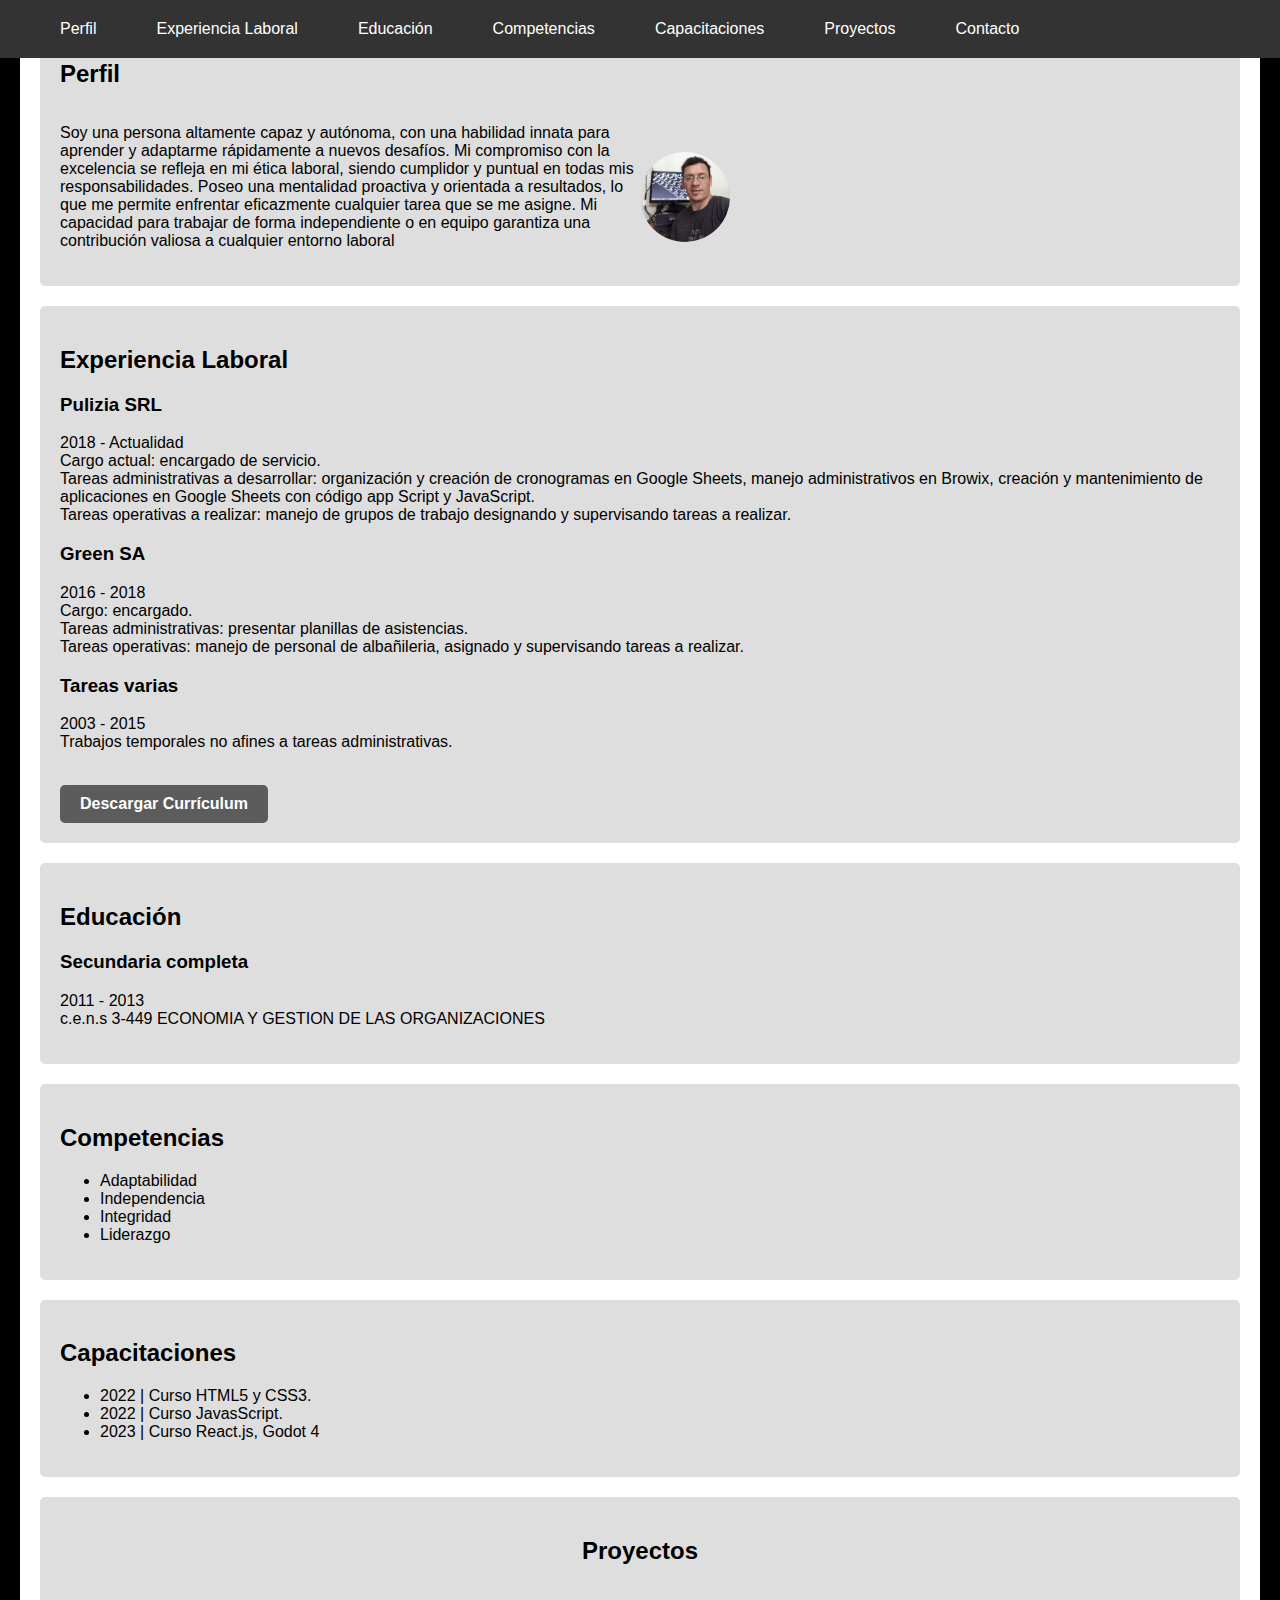
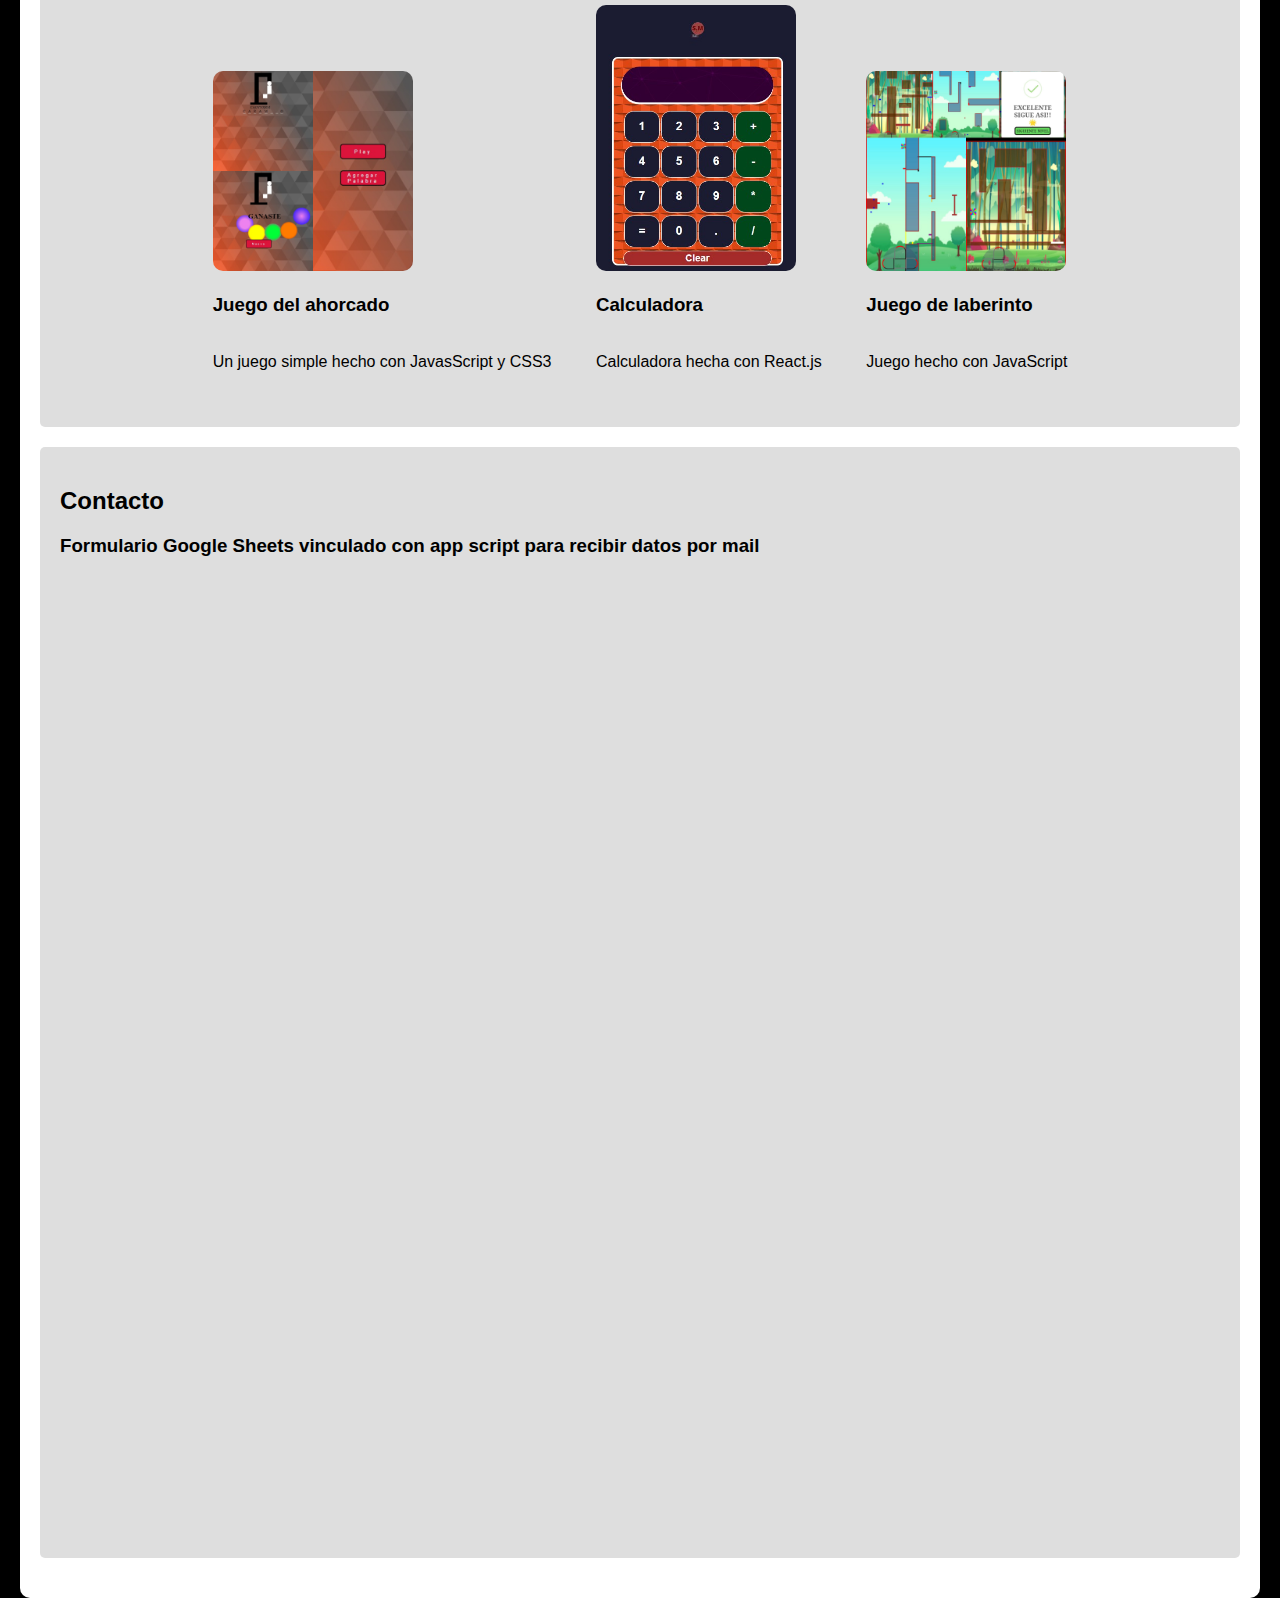
==== index.html @ 9e17a28c "nuevo comit" ====
<!DOCTYPE html>
<html lang="en">
<head>
    <meta charset="UTF-8">
    <meta name="viewport" content="width=device-width, initial-scale=1.0">
    <link rel="stylesheet" href="style.css">
    <title>Document</title>
</head>
<body>
    <div id="loader">
        <div class="spinner"></div>
      </div>
      
    <div class="navbar">
        <ul class="navbar-menu" id="navbarMenu">
            <li><a href="#perfil">Perfil</a></li>
            <li><a href="#experiencia">Experiencia Laboral</a></li>
            <li><a href="#educacion">Educación</a></li>
            <li><a href="#competencias">Competencias</a></li>
            <li><a href="#capacitaciones">Capacitaciones</a></li>
            <li><a href="#proyectos">Proyectos</a></li>
            <li><a href="#contacto">Contacto</a></li>
        </ul>
        <div class="navbar-toggle" id="navbarToggle">
            <div class="bar"></div>
            <div class="bar"></div>
            <div class="bar"></div>
        </div>
    </div>
   
    
      
    <div class="container">
   

    <section id="perfil">
        <h2>Perfil</h2>
        <div class="perfil-container">
            <div class="texto">
                <p>Soy una persona altamente capaz y autónoma,
            con una habilidad innata para aprender y adaptarme rápidamente a nuevos desafíos.
            Mi compromiso con la excelencia se refleja en mi ética laboral,
             siendo cumplidor y puntual en todas mis responsabilidades.
            Poseo una mentalidad proactiva y orientada a resultados,
             lo que me permite enfrentar eficazmente cualquier tarea que se me asigne.
             Mi capacidad para trabajar de forma independiente o en equipo garantiza una contribución valiosa a cualquier entorno laboral</p>
            </div>
            <div class="imagen">
                <img src="imagenes/sebaRecort.jpg" alt="foto">
            </div>
        </div>
    </section>
    

    <section id="experiencia">
        <h2>Experiencia Laboral</h2>
        <h3>Pulizia SRL</h3>
        <p>2018 - Actualidad <br>
            Cargo actual: encargado de servicio.<br>
Tareas administrativas a desarrollar: organización y creación de cronogramas en Google Sheets,
 manejo administrativos en Browix, creación y mantenimiento de aplicaciones en Google Sheets con código app Script y JavaScript. <br>
Tareas operativas a realizar: manejo de grupos de trabajo designando y supervisando tareas a realizar.
        </p>
        <h3>Green SA</h3>
        <p>2016 - 2018 <br>
            Cargo: encargado.<br>
            Tareas administrativas: presentar planillas de asistencias.<br>
            Tareas operativas: manejo de personal de albañileria, asignado y supervisando tareas a realizar.
        </p>
        <h3>Tareas varias</h3>
        <p>2003 - 2015<br>
            Trabajos temporales no afines a tareas administrativas.
        </p>
        <br>
        <a href="imagenes/curriculum.pdf" download="curriculum.pdf" class="btn-download">Descargar Currículum</a>

    </section>

    <section id="educacion">
        <h2>Educación</h2>
        <h3>Secundaria completa</h3>
        <p>2011 - 2013<br>
            c.e.n.s 3-449
            ECONOMIA Y GESTION DE LAS ORGANIZACIONES
        </p>
    </section>

    <section id="competencias">
        <h2>Competencias</h2>
        <ul>
            <li>Adaptabilidad</li>
            <li>Independencia</li>
            <li>Integridad</li>
            <li>Liderazgo</li>
        </ul>
        
        
    </section>

    <section id="capacitaciones">
        <h2>Capacitaciones</h2>
        <ul>
            <li>2022 | Curso HTML5 y CSS3.</li>
            <li>2022 | Curso JavasScript.</li>
            <li>2023 | Curso React.js, Godot 4</li>  
        </ul>
       
    </section>
    <section id="proyectos">
        <h2>Proyectos</h2>
        <div class="proyecto">
            <a href="https://sebastian-moyano.github.io/ahorcado/"> <img src="imagenes/ahorcado.jpg" alt="Proyecto 1"></a>
            <p><h3>Juego del ahorcado</h3><br> Un juego simple hecho con JavasScript y CSS3</p>
        </div>
        <div class="proyecto">
           <a href="https://sebastian-moyano.github.io/calculadora/"> <img src="imagenes/Calculadora.png" alt="Proyecto 2"></a>
            <p><h3>Calculadora</h3><br> Calculadora hecha con React.js</p>
        </div>
        <div class="proyecto">
           <a href="https://sebastian-moyano.github.io/laberinto/"> <img src="imagenes/laberinto.jpg" alt="Proyecto 3"></a>
            <p><h3>Juego de laberinto</h3><br> Juego hecho con JavaScript</p>
        </div>
        
    </section>

    <section id="contacto">
        <h2>Contacto</h2>
    <h3>Formulario Google Sheets vinculado con app script para recibir datos por mail</h3>  
    <iframe src="https://docs.google.com/forms/d/e/1FAIpQLSd4cS-uvhlQSQFuCVwE4QamH-ivWkdGRmqQAWrk4TCvpGLjkA/viewform?embedded=true" width="640" height="959" frameborder="0" marginheight="0" marginwidth="0">Cargando…</iframe>
    
    </section>
</div>

    <script src="main.js"></script>
</body>
</html>
---- style.css ----
body {
    font-family: Arial, sans-serif;
    margin: 0;
    padding: 0;
    background-color: #000;
    color: #fff; 
}

.navbar {
    background-color: color-mix(in srgb, #000 85%, #fff 35%);
    z-index: 99999;
    color: #fff;
    display: flex;
    position: fixed;
    justify-content: space-between;
    align-items: center;
    padding: 0;
    width: 100%;
  }
  
  .navbar-menu {
    display: flex;
    list-style-type: none;
    margin: 20px;
    padding: 0;
  }
  
  .navbar-menu li {
    margin-left: 40px;
  }
  
  .navbar-menu li a {
    color: #fff;
    text-decoration: none;
  }
  .navbar-menu li a:hover {
    text-transform: uppercase;
  }
  
  .navbar-toggle {
    display: none;
    flex-direction: column;
    cursor: pointer;
  }
  
  
  
  .container {
    max-width: 1200px;
    margin: 0 auto;
    padding: 20px;
    background-color: #fff;
    border-radius: 10px;
}
  
 

@media screen and (max-width: 1000px) {
    .navbar-menu {
        display: none;
        flex-direction: column;
        background-color: #333333a4;
        position: fixed;
        top: 10px;
        left: 20px;
        width: 200px; 
        padding: 10px;
        z-index: 1000; 
    }

    .navbar-menu.active {
        display: flex;
    }

    .navbar-menu li {
        margin: 20px 0;
    }

    .navbar-toggle {
        display: flex;
        align-items: center;
        position: fixed;
        top: 10px;
        left: 10px;
        z-index: 1001; 
    }

    .bar {
        
        width: 25px;
        height: 3px;
        background-color: color-mix(in hsl shorter hue, black 50%, grey 20%);
        margin: 3px 0;
        left: 10px;
    }
}


@media screen and (min-width: 1001px) {
    .navbar {
        background-color: #333; 
    }

    .navbar-menu {
        display: flex !important; 
        position: static; 
        width: auto; 
    }

    .navbar-menu li {
        margin-right: 20px;
    }

    .navbar-toggle {
        display: none; 
    }
}


  

nav {
    position: fixed;
    top: 0;
    width: calc(100% - 40px); 
    max-width: 1200px; 
    left: 50%;
    transform: translateX(-50%); 
    background-color: #333;
    color: #fff;
    text-align: center;
    padding: 10px 20px; 
    z-index: 1000;
}


nav a {
    display: inline-block;
    padding: 10px 20px;
    color: #fff;
    text-decoration: none;
}

section {
    padding: 20px;
    margin-bottom: 20px; 
    background-color: #dedede; 
    border-radius: 5px; 
    color: #000; 
}
.perfil-container {
    display: flex;
    justify-content: left;
    align-items: center;
}

.texto {
    width: 50%; 
}

.imagen {
    width: 90px; 
    height: 90px; 
    border-radius: 50%; 
    overflow: hidden; 
    position: relative;
    display: flex;
    top: 10px;
}
.imagen img {
    width: 100%; 
    height: auto;
    display: block;
    object-fit: cover;  
}
#proyectos {
    text-align: center;
}

.proyecto {
    display: inline-block;
    margin: 20px;
    text-align: left;
}

.proyecto img {
    width: 200px;
    height: auto;
    border-radius: 10px;
}

.proyecto p {
    margin-top: 10px;
}
.btn-download {
    display: inline-block;
    background-color:color-mix(in hsl shorter hue, black 50%, grey 20%);
    color: #fff;
    text-decoration: none;
    padding: 10px 20px;
    border-radius: 5px;
    font-weight: bold;
}

.btn-download:hover {
    background-color: #fff;
    color: color-mix(in hsl shorter hue, black 50%, grey 20%) ;
}
/* Estilos para el contenedor de la pantalla de carga */
#loader {
    position: fixed;
    top: 0;
    left: 0;
    width: 100%;
    height: 100%;
    background-color: rgba(0, 0, 0, 0.8); /* Fondo negro semitransparente */
    display: flex;
    justify-content: center;
    align-items: center;
    z-index: 9999; /* Asegura que esté por encima de otros elementos */
  }
  
  /* Estilos para el péndulo */
  .spinner {
    width: 50px;
    height: 50px;
    border-radius: 50%;
    border: 5px solid white;
    border-top-color: transparent; /* Oculta parte superior */
    animation: spin 1s linear infinite; /* Animación de giro */
  }
  
  /* Animación de giro */
  @keyframes spin {
    0% {
      transform: rotate(0deg);
    }
    100% {
      transform: rotate(360deg);
    }
  }
  
  /* Estilos para los círculos blancos */
  .spinner::before {
    content: '';
    display: block;
    width: 15px;
    height: 15px;
    border-radius: 50%;
    background-color: white;
    position: absolute;
    top: -20px;
    left: calc(50% - 7.5px); /* Centra horizontalmente */
    animation: scale 1s infinite alternate; /* Animación de escala */
  }
  
  /* Animación de escala */
  @keyframes scale {
    0% {
      transform: scale(0);
    }
    100% {
      transform: scale(1);
    }
  }
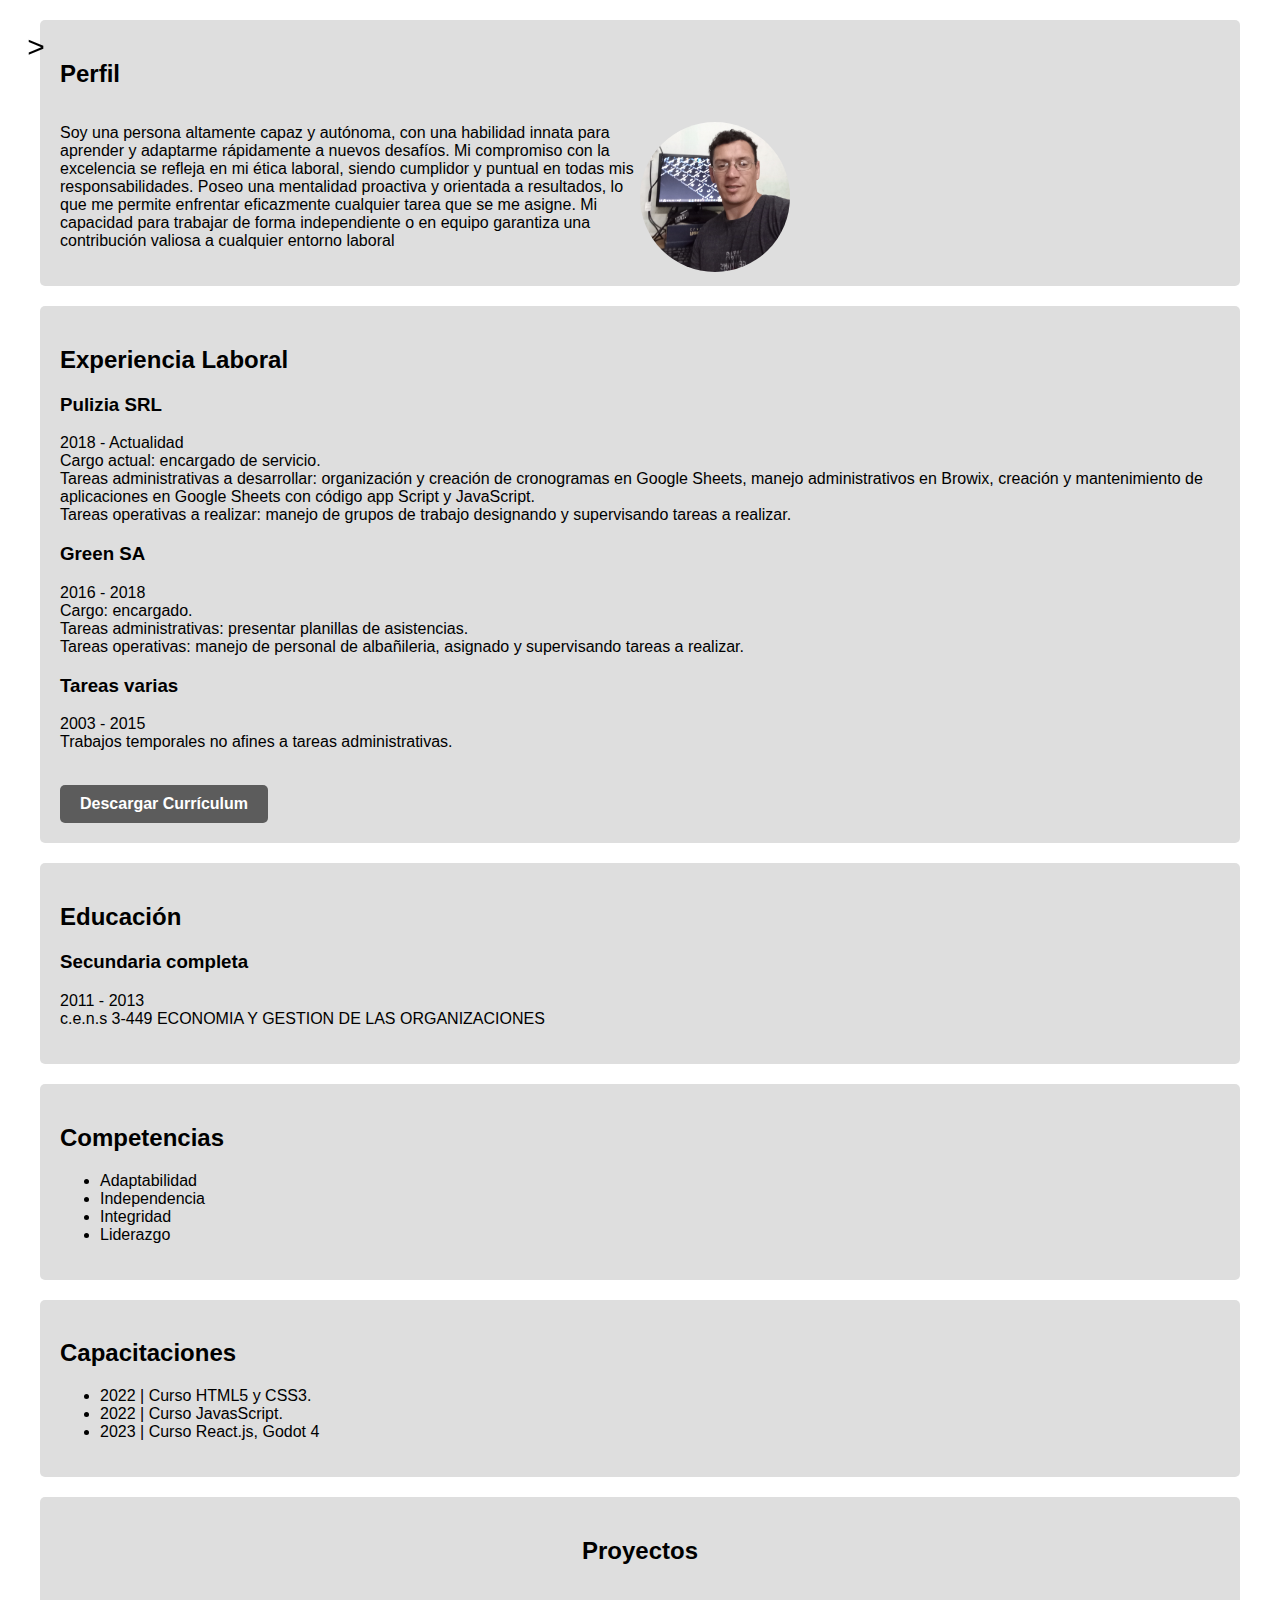
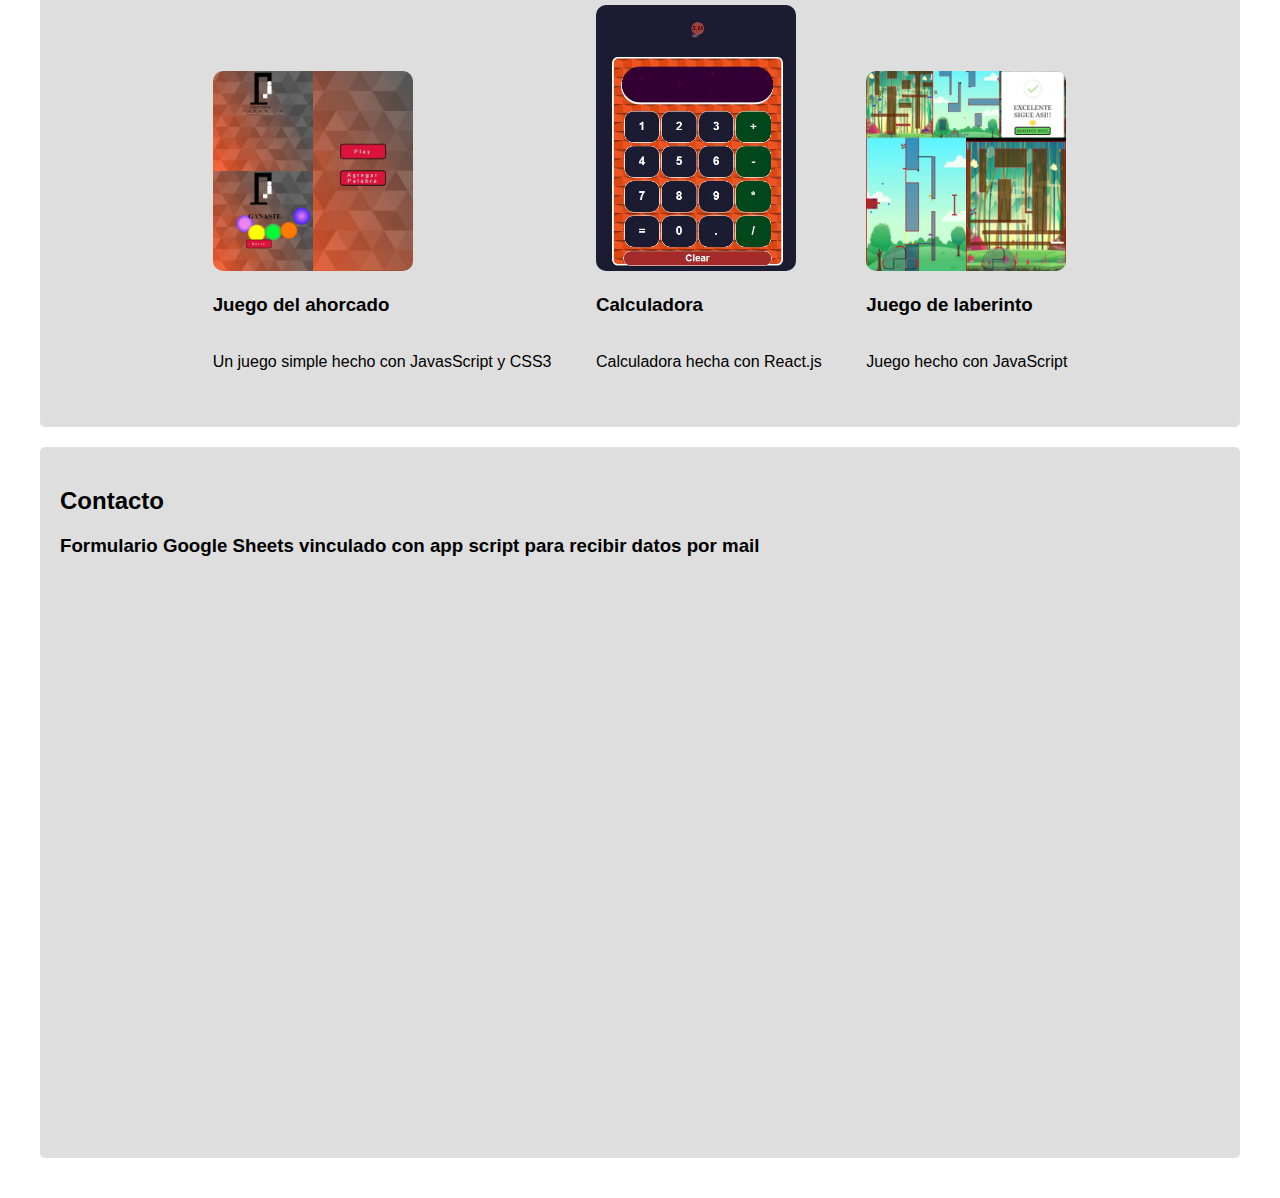
==== commit 07b39c54: "nuevo menu" ====
--- a/index.html
+++ b/index.html
@@ -11,25 +11,24 @@
         <div class="spinner"></div>
       </div>
       
-    <div class="navbar">
-        <ul class="navbar-menu" id="navbarMenu">
-            <li><a href="#perfil">Perfil</a></li>
-            <li><a href="#experiencia">Experiencia Laboral</a></li>
-            <li><a href="#educacion">Educación</a></li>
-            <li><a href="#competencias">Competencias</a></li>
-            <li><a href="#capacitaciones">Capacitaciones</a></li>
-            <li><a href="#proyectos">Proyectos</a></li>
-            <li><a href="#contacto">Contacto</a></li>
-        </ul>
-        <div class="navbar-toggle" id="navbarToggle">
-            <div class="bar"></div>
-            <div class="bar"></div>
-            <div class="bar"></div>
+      <div class="navbar">
+        <button class="menu-toggle" id="menu-toggle">
+            <span id="icon" class="icon"></span>
+        </button>
+        <div class="menu" id="menu">
+            <ul class="navbar-menu">
+                <li><a href="#perfil">Perfil</a></li>
+                <li><a href="#experiencia">Experiencia Laboral</a></li>
+                <li><a href="#educacion">Educación</a></li>
+                <li><a href="#competencias">Competencias</a></li>
+                <li><a href="#capacitaciones">Capacitaciones</a></li>
+                <li><a href="#proyectos">Proyectos</a></li>
+                <li><a href="#contacto">Contacto</a></li>
+            </ul>
         </div>
     </div>
    
     
-      
     <div class="container">
    
 
@@ -126,7 +125,7 @@
     <section id="contacto">
         <h2>Contacto</h2>
     <h3>Formulario Google Sheets vinculado con app script para recibir datos por mail</h3>  
-    <iframe src="https://docs.google.com/forms/d/e/1FAIpQLSd4cS-uvhlQSQFuCVwE4QamH-ivWkdGRmqQAWrk4TCvpGLjkA/viewform?embedded=true" width="640" height="959" frameborder="0" marginheight="0" marginwidth="0">Cargando…</iframe>
+    <iframe src="https://docs.google.com/forms/d/e/1FAIpQLSd4cS-uvhlQSQFuCVwE4QamH-ivWkdGRmqQAWrk4TCvpGLjkA/viewform?embedded=true" frameborder="0" marginheight="0" marginwidth="0">Cargando…</iframe>
     
     </section>
 </div>
--- a/style.css
+++ b/style.css
@@ -1,68 +1,122 @@
+:root{
+  --color-fondo:#fff;
+  --color-arribaDeFondo: #fff;
+  --color-bacgroundMenu: #333333a4;
+  --color-texto: #000;
+  --color-cajas: #dedede;
+  --color-fondoMenu: rgba(0, 0, 0, 0.1);
+  --color-itenMenu: #fff;
+  --color-hoverTexto: #000;
+  --color-icon: #000;
+}
+
+
 body {
     font-family: Arial, sans-serif;
     margin: 0;
     padding: 0;
-    background-color: #000;
-    color: #fff; 
-}
-
-.navbar {
-    background-color: color-mix(in srgb, #000 85%, #fff 35%);
-    z-index: 99999;
-    color: #fff;
-    display: flex;
-    position: fixed;
-    justify-content: space-between;
-    align-items: center;
-    padding: 0;
-    width: 100%;
-  }
-  
-  .navbar-menu {
-    display: flex;
-    list-style-type: none;
-    margin: 20px;
-    padding: 0;
-  }
-  
-  .navbar-menu li {
-    margin-left: 40px;
-  }
-  
-  .navbar-menu li a {
-    color: #fff;
-    text-decoration: none;
-  }
-  .navbar-menu li a:hover {
-    text-transform: uppercase;
-  }
-  
-  .navbar-toggle {
-    display: none;
-    flex-direction: column;
-    cursor: pointer;
-  }
-  
-  
-  
-  .container {
-    max-width: 1200px;
-    margin: 0 auto;
-    padding: 20px;
-    background-color: #fff;
-    border-radius: 10px;
-}
-  
+    background-color: var(--color-fondo);
+    color: var(--color-arribaDeFondo); 
+}
+.menu-toggle {
+  position: fixed;
+  height: 20px;
+  width: 20px;
+  top: 20px;
+  left: 20px;
+  background: none;
+  border: none;
+  cursor: pointer;
+  z-index: 1100;
+  display: block; 
+}
+.menu-toggle .icon::before {
+  content: '>';
+  display: block;
+  width: 100%;
+  height: 100%;
+  font-size: 30px; 
+  color: var(--color-icon); 
+  position: absolute;
+  transition: transform 0.3s ease;
+}
+
+.menu-toggle .icon.open::before {
+  transform: rotate(180deg); 
+
+}
+
+
+.menu {
+  position: fixed;
+  top: -30px;
+  left: -280px;
+  height: 100%;
+  box-shadow: 0 0 10px var(--color-fondoMenu);
+  padding-top: 60px;
+  transition: transform 0.3s ease;
+  z-index: 1050;
+}
+
+.menu-open {
+  transform: translateX(280px);
+}
+
+.menu-open .menu {
+  transform: translateX(0);
+}
+
+.menu ul {
+  list-style: none;
+  padding: 0;
+  margin: 0;
+}
+
+.menu li {
+  padding: 15px;
+  border-bottom: 1px solid var(--color-cajas);
+  transition: transform 0.3s ease; 
+}
+
+.menu li:hover {
+    transform: translateX(10px); 
+}
+
+
+.menu a {
+  text-decoration: none;
+  color: var(--color-itenMenu);
+}
+
+.menu a:hover {
+  color: var(--color-hoverTexto);
+}
+
+.menu li:last-child {
+  border-bottom: none;
+}
+
+
+
+.container {
+  max-width: 1200px;
+  margin: 0 auto;
+  padding: 20px;
+  background-color: var(--color-arribaDeFondo);
+  border-radius: 10px;
+}
  
 
-@media screen and (max-width: 1000px) {
+@media screen and (max-width: 900px) {
+  iframe{
+    width: 300px;
+    height: 559px;
+  }
     .navbar-menu {
-        display: none;
         flex-direction: column;
-        background-color: #333333a4;
-        position: fixed;
+        background-color: var(--color-bacgroundMenu);
         top: 10px;
-        left: 20px;
+        left: 0;
         width: 200px; 
         padding: 10px;
         z-index: 1000; 
@@ -85,68 +139,52 @@
         z-index: 1001; 
     }
 
-    .bar {
-        
-        width: 25px;
-        height: 3px;
-        background-color: color-mix(in hsl shorter hue, black 50%, grey 20%);
-        margin: 3px 0;
+   
+}
+
+
+@media screen and (min-width: 1001px) {
+    
+   iframe{
+    width: 300px;
+    height: 559px;
+  }
+    .navbar-menu {
+        flex-direction: column;
+        background-color: var(--color-bacgroundMenu);
+        top: 10px;
+        left: 0;
+        width: 200px; 
+        padding: 10px;
+        z-index: 1000; 
+    }
+
+    .navbar-menu.active {
+        display: flex;
+    }
+
+    .navbar-menu li {
+        margin: 20px 0;
+    }
+
+    .navbar-toggle {
+        display: flex;
+        align-items: center;
+        position: fixed;
+        top: 10px;
         left: 10px;
-    }
-}
-
-
-@media screen and (min-width: 1001px) {
-    .navbar {
-        background-color: #333; 
-    }
-
-    .navbar-menu {
-        display: flex !important; 
-        position: static; 
-        width: auto; 
-    }
-
-    .navbar-menu li {
-        margin-right: 20px;
-    }
-
-    .navbar-toggle {
-        display: none; 
-    }
-}
-
-
-  
-
-nav {
-    position: fixed;
-    top: 0;
-    width: calc(100% - 40px); 
-    max-width: 1200px; 
-    left: 50%;
-    transform: translateX(-50%); 
-    background-color: #333;
-    color: #fff;
-    text-align: center;
-    padding: 10px 20px; 
-    z-index: 1000;
-}
-
-
-nav a {
-    display: inline-block;
-    padding: 10px 20px;
-    color: #fff;
-    text-decoration: none;
-}
+        z-index: 1001; 
+    }
+
+  }
+  
 
 section {
     padding: 20px;
     margin-bottom: 20px; 
-    background-color: #dedede; 
+    background-color: var(--color-cajas); 
     border-radius: 5px; 
-    color: #000; 
+    color: var(--color-texto); 
 }
 .perfil-container {
     display: flex;
@@ -159,8 +197,8 @@
 }
 
 .imagen {
-    width: 90px; 
-    height: 90px; 
+    width: 150px; 
+    height: 150px; 
     border-radius: 50%; 
     overflow: hidden; 
     position: relative;
@@ -169,7 +207,7 @@
 }
 .imagen img {
     width: 100%; 
-    height: auto;
+    height: 100%;
     display: block;
     object-fit: cover;  
 }
@@ -206,6 +244,7 @@
     background-color: #fff;
     color: color-mix(in hsl shorter hue, black 50%, grey 20%) ;
 }
+
 /* Estilos para el contenedor de la pantalla de carga */
 #loader {
     position: fixed;
@@ -213,11 +252,11 @@
     left: 0;
     width: 100%;
     height: 100%;
-    background-color: rgba(0, 0, 0, 0.8); /* Fondo negro semitransparente */
+    background-color: rgba(0, 0, 0, 0.8); 
     display: flex;
     justify-content: center;
     align-items: center;
-    z-index: 9999; /* Asegura que esté por encima de otros elementos */
+    z-index: 9999;
   }
   
   /* Estilos para el péndulo */
@@ -226,8 +265,8 @@
     height: 50px;
     border-radius: 50%;
     border: 5px solid white;
-    border-top-color: transparent; /* Oculta parte superior */
-    animation: spin 1s linear infinite; /* Animación de giro */
+    border-top-color: transparent; 
+    animation: spin 1s linear infinite; 
   }
   
   /* Animación de giro */
@@ -250,8 +289,8 @@
     background-color: white;
     position: absolute;
     top: -20px;
-    left: calc(50% - 7.5px); /* Centra horizontalmente */
-    animation: scale 1s infinite alternate; /* Animación de escala */
+    left: calc(50% - 7.5px); 
+    animation: scale 1s infinite alternate; 
   }
   
   /* Animación de escala */
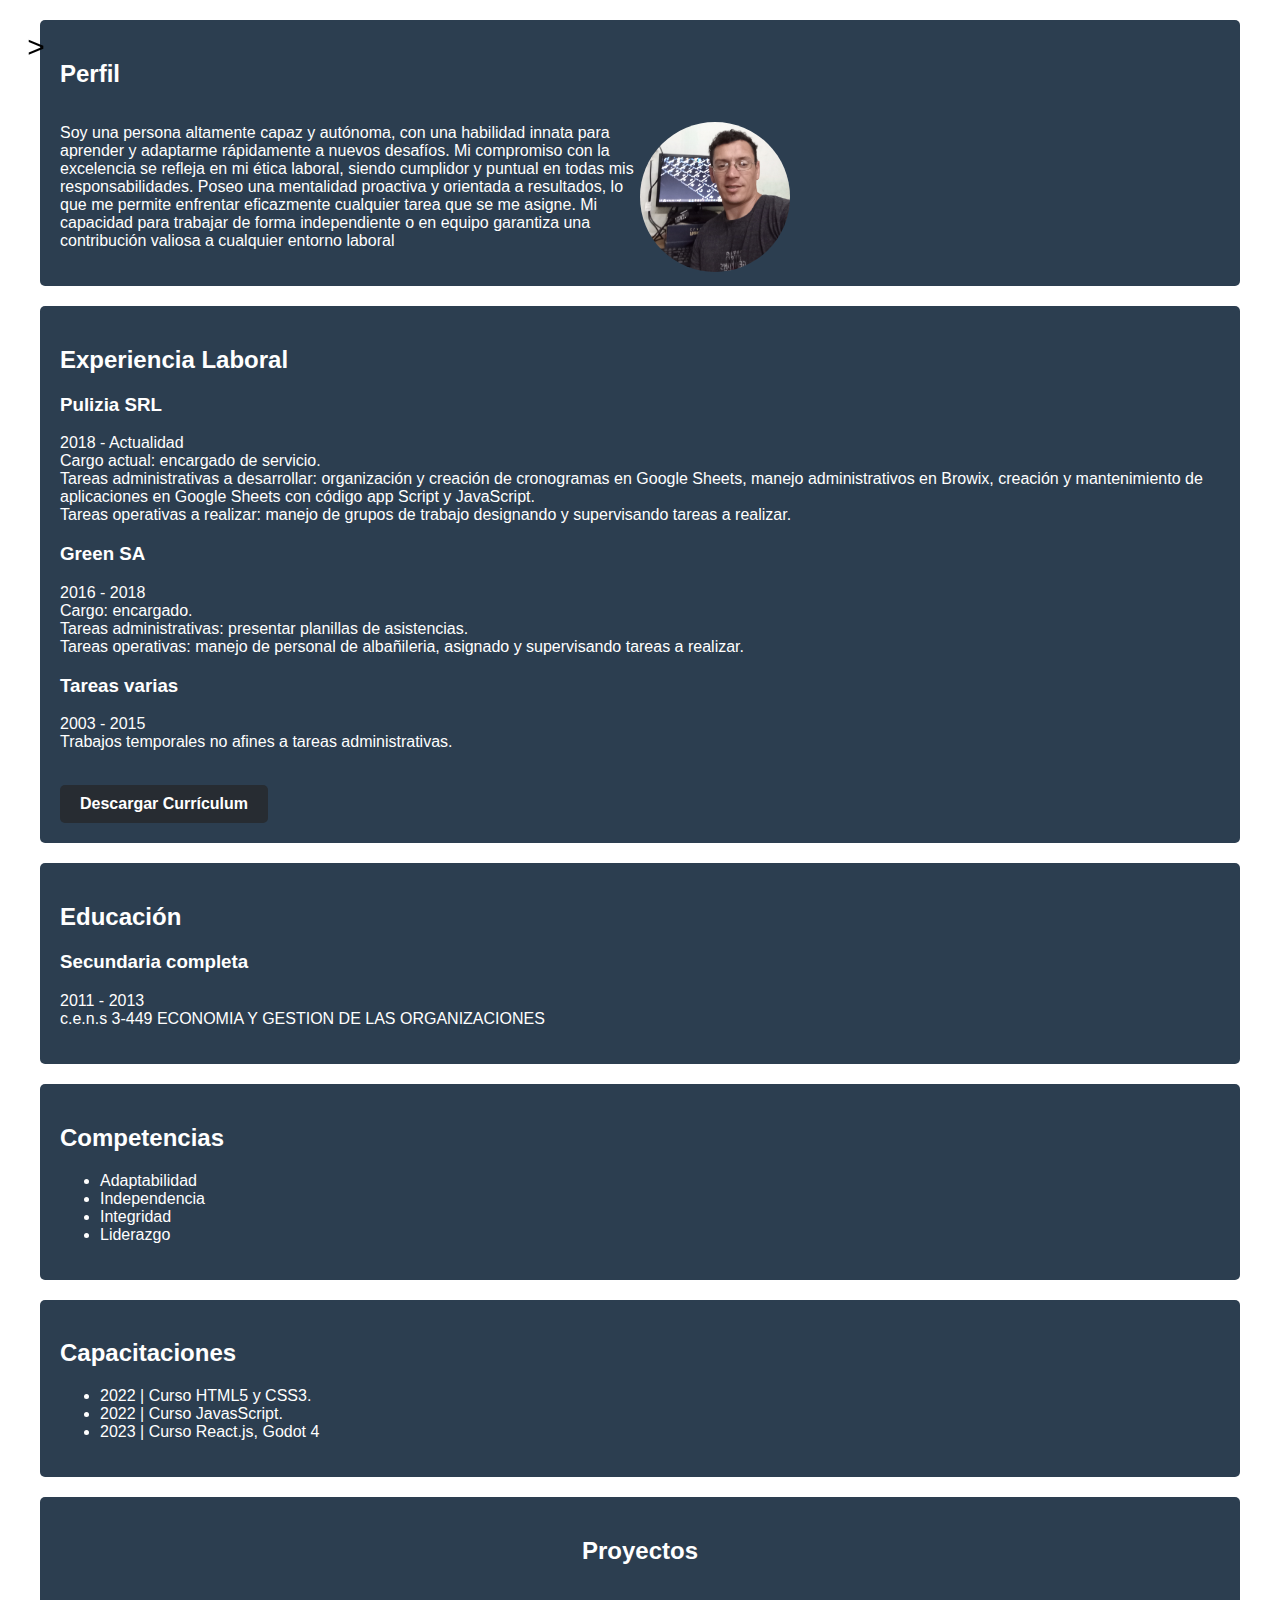
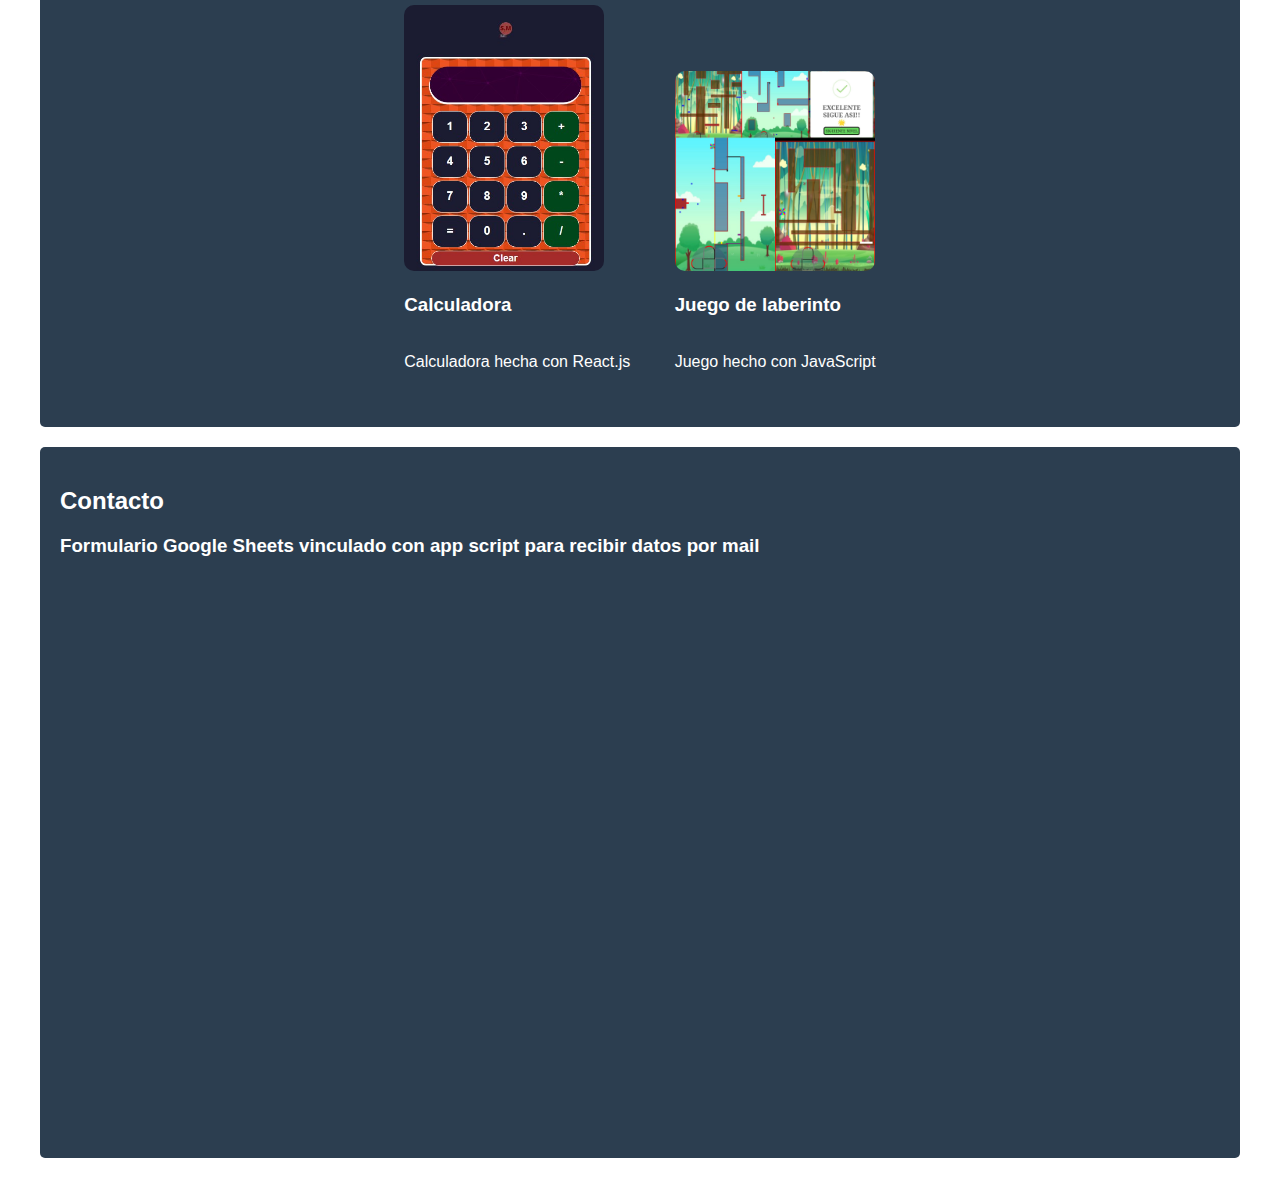
==== commit e13559dd: "paleta de colores" ====
--- a/index.html
+++ b/index.html
@@ -108,10 +108,6 @@
     <section id="proyectos">
         <h2>Proyectos</h2>
         <div class="proyecto">
-            <a href="https://sebastian-moyano.github.io/ahorcado/"> <img src="imagenes/ahorcado.jpg" alt="Proyecto 1"></a>
-            <p><h3>Juego del ahorcado</h3><br> Un juego simple hecho con JavasScript y CSS3</p>
-        </div>
-        <div class="proyecto">
            <a href="https://sebastian-moyano.github.io/calculadora/"> <img src="imagenes/Calculadora.png" alt="Proyecto 2"></a>
             <p><h3>Calculadora</h3><br> Calculadora hecha con React.js</p>
         </div>
--- a/style.css
+++ b/style.css
@@ -2,8 +2,8 @@
   --color-fondo:#fff;
   --color-arribaDeFondo: #fff;
   --color-bacgroundMenu: #333333a4;
-  --color-texto: #000;
-  --color-cajas: #dedede;
+  --color-texto: #fff;
+  --color-cajas: #2C3E50;
   --color-fondoMenu: rgba(0, 0, 0, 0.1);
   --color-itenMenu: #fff;
   --color-hoverTexto: #000;
@@ -74,7 +74,7 @@
 
 .menu li {
   padding: 15px;
-  border-bottom: 1px solid var(--color-cajas);
+  border-bottom: 1px solid var(--color-fondo);
   transition: transform 0.3s ease; 
 }
 
